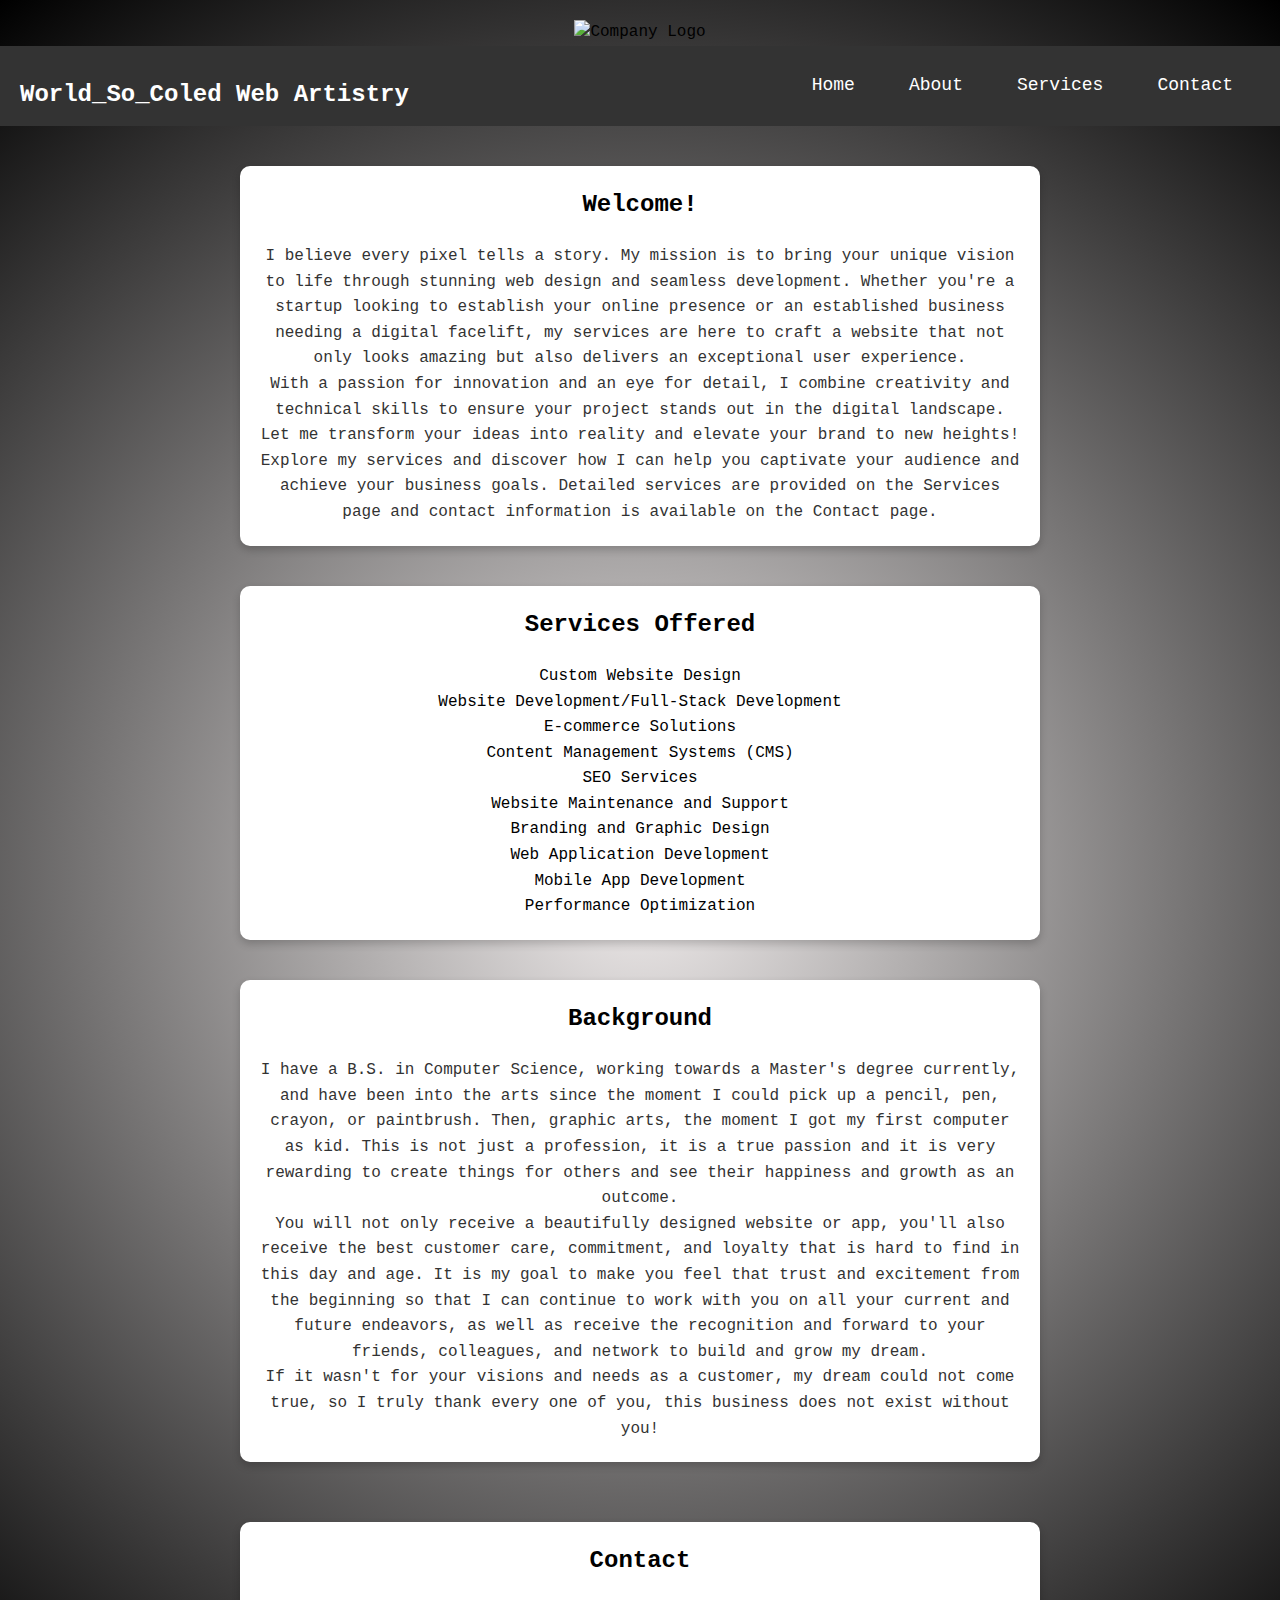
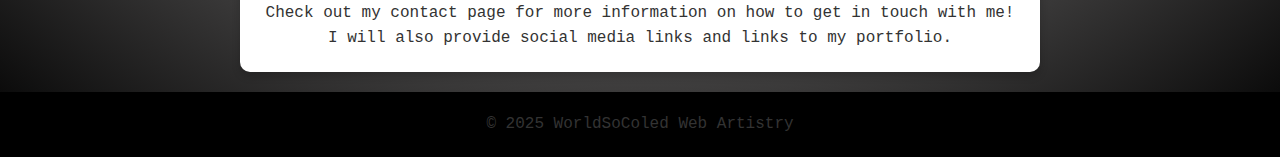
==== docs/index.html @ 5daa005d "Add files via upload" ====
<!DOCTYPE html>
<html lang="en">
<head>
    <meta charset="UTF-8">
    <meta name="viewport" content="width=device-width, initial-scale=1.0">
    <title>Business Site</title>
    <link rel="stylesheet" href="styles.css"> <!-- Link to your CSS -->
</head>

<body class="index-page">
    
<header>
    <div class="logo">
        <img src="world.png" alt="Company Logo">
    </div>
</header>

<!-- Navigation Bar -->
<nav>
    <div class="logo">World_So_Coled Web Artistry</div>

    <input type="checkbox" id="click">

    <label for="click" class="menu-btn">
        <i class="fas fa-bars"></i>
    </label>


    <ul>
        <li><a href="index.html">Home</a></li>
        <li><a href="about.html">About</a></li>
        <li><a href="services.html">Services</a></li>
        <li><a href="contact.html">Contact</a></li>
    </ul>
</nav>

<!-- Main Content Area -->
<div class="main-container">

    <div class="card" id="home">
        <h2 class="welcome">Welcome!</h2>
        
        <div class="paragraph-wrapper">
            <p>I believe every pixel tells a story. My mission is to bring your unique vision to life through stunning web design and 
                seamless development. Whether you're a startup looking to establish your online presence or an established business 
                needing a digital facelift, my services are here to craft a website that not only looks amazing but also delivers an 
                exceptional user experience.</p>
        </div>
    
        <div class="paragraph-wrapper">
            <p>With a passion for innovation and an eye for detail, I combine creativity and technical skills to ensure your project 
                stands out in the digital landscape. Let me transform your ideas into reality and elevate your brand to new heights!</p>
        </div>
    
        <div class="paragraph-wrapper">
            <p>Explore my services and discover how I can help you captivate your audience and achieve your business goals.
                Detailed services are provided on the Services page and contact information is available on the Contact page.
            </p>
        </div>
    </div>

    <div class="card" id="services">
        <h2 class="services">Services Offered</h2>
        <div class="services-container">
            <ul class="services-list">
                <li>Custom Website Design</li>
                <li>Website Development/Full-Stack Development</li>
                <li>E-commerce Solutions</li>
                <li>Content Management Systems (CMS)</li>
                <li>SEO Services</li>
                <li>Website Maintenance and Support</li>
                <li>Branding and Graphic Design</li>
                <li>Web Application Development</li>
                <li>Mobile App Development</li>
                <li>Performance Optimization</li>
            </ul>
        </div>
    </div>

    <div class="card" id="about">
        <h2 class="about">Background</h2>
        <div class="paragraph-wrapper2">
        <p>I have a B.S. in Computer Science, working towards a Master's degree currently, and have been into the arts since the 
            moment I could pick up a pencil, pen, crayon, or paintbrush. Then, graphic arts, the moment I got my first computer as kid. 
            This is not just a profession, it is a true passion and it is very rewarding to create things for others and see their happiness 
            and growth as an outcome.</p> 
        </div>

        <div class="paragraph-wrapper2">
        <p>You will not only receive a beautifully designed website or app, you'll also receive the best customer care, commitment, 
            and loyalty that is hard to find in this day and age. It is my goal to make you feel that trust and excitement from
            the beginning so that I can continue to work with you on all your current and future endeavors, as well as receive the 
            recognition and forward to your friends, colleagues, and network to build and grow my dream. </p>
        </div>

        <div class="paragraph-wrapper2">
        <p>If it wasn't for your visions and needs as a customer, my dream could not come true, so I truly thank every one of you, 
            this business does not exist without you!</p>
        </div>
    </div>
</div>

    <div class="card2" id="contact">
        <div class="paragraph-wrapper3">
            <h2 class="contact">Contact</h2>
        <p>Check out my contact page for more information on how to get in touch with me! I will also provide social media links
            and links to my portfolio.
        </p>
        </div>
    </div>

<footer class="index-footer">
    <p>&copy; 2025 WorldSoColed Web Artistry</p>
</footer>


</body>
</html>
---- docs/styles.css ----
* {
  box-sizing: border-box;
  margin: 0;
  padding: 0;
}

.index-page {
  font-family: 'Courier New', Courier, monospace;
  color: black;
  background: rgb(240, 236, 236);
  background: radial-gradient(circle, rgba(240, 236, 236, 1) 0%, rgba(0, 0, 0, 1) 100%);
}

.logo {
  text-align: center;
  margin-top: 20px; /* Adjusted for better spacing */
}

/* Navigation Bar Styles */
nav {
  display: flex;
  height: 80px;
  width: 100%;
  background: #000000;
  align-items: center;
  justify-content: space-between;
  padding: 0 50px;
  flex-wrap: wrap; /* Allow wrapping in smaller screens */
}

nav .logo {
  color: #fff; /* White text */
  font-size: 35px;
  font-weight: 600;
}

/* Navigation Menu */
nav ul {
  display: flex;
  flex-wrap: wrap; /* Allows wrapping for smaller screens */
  list-style: none; /* Removes bullet points */
}

/* List Items */
nav ul li {
  margin: 0 15px; /* Increased margin for spacing */
}

/* Links */
nav ul li a {
  color: #f2f2f2; /* Light grey text */
  text-decoration: none; /* Removes underline */
  font-size: 18px;
  font-weight: 500;
  padding: 10px 15px; /* Increased padding for better click area */
  border-radius: 5px;
  transition: all 0.3s ease; /* Smooth transition for hover effects */
}

/* Hover States */
nav ul li a:hover {
  color: #111; /* Dark text color on hover */
  background: #fff; /* White background */
}

/* Menu Button for Mobile View */
nav .menu-btn i {
  color: #fff; /* White icon */
  font-size: 22px;
  cursor: pointer; /* Changes cursor to pointer */
  display: none; /* Hidden initially */
}

/* Hides the checkbox input */
input[type="checkbox"] {
  display: none;
}

/* Media Queries */
@media (max-width: 1000px) {
  nav {
    padding: 0 40px; /* Adjusts padding for smaller screens */
  }
}

@media (max-width: 920px) {
  nav .menu-btn i {
    display: block; /* Show menu button on smaller screens */
  }

  nav ul {
    position: fixed;
    top: 80px; /* Start below the navigation bar */
    left: -100%; /* Initially hidden */
    background: #111; /* Dark background */
    height: 100vh;
    width: 100%;
    text-align: center;
    display: block;
    transition: all 0.3s ease; /* Smooth slide-in animation */
  }

  #click:checked ~ nav ul {
    left: 0; /* Menu slides in */
  }

  nav ul li {
    width: 100%; /* Full-width list items */
    margin: 15px 0; /* Spacing between menu items */
  }

  nav ul li a {
    width: 100%;
    display: block;
    padding: 10px; /* Increased padding */
  }
}

/* Card Styles */
.main-container {
  display: flex;
  flex-direction: column;
  align-items: center; /* Centering items */
  padding: 20px; /* Padding around the main content */
}

.card, .card2 {
  background-color: white; 
  border-radius: 10px; /* Rounded corners */
  box-shadow: 0 4px 8px rgba(0, 0, 0, 0.2); /* Soft shadow for depth */
  padding: 20px; /* Inner padding */
  margin: 20px 0; /* Spacing between cards */
  width: 80%; /* Width of cards */
  max-width: 800px; /* Maximum width */
  text-align: center; /* Center text within cards */
}

/* Centering Contact Card */
.card2 {
  margin: 20px auto; /* Centering the contact card */
}

.index-footer {
  text-align: center;
  padding: 20px; /* Padding for the footer */
  background-color: black; /* Dark background */
  position: relative; /* Use relative or fixed */
  bottom: 0; /* Ensure it is at the bottom */
  width: 100%;
}

/* Services List */
.services-list {
    list-style: none
}



/*contact.html page styles*/

.contact_us_green * {
    font-family: Nunito, sans-serif;
  }
  
  .contact_us_green .responsive-container-block {
    min-height: 75px;
    height: fit-content;
    width: 100%;
    display: flex;
    flex-wrap: wrap;
    justify-content: flex-start;
    margin-top: 0px;
    margin-right: auto;
    margin-bottom: 60px;
    margin-left: auto;
  }
  
  .contact_us_green input:focus {
    outline-color: initial;
    outline-style: none;
    outline-width: initial;
  }
  
  .contact_us_green textarea:focus {
    outline-color: initial;
    outline-style: none;
    outline-width: initial;
  }
  
  .contact_us_green .text-blk {
    margin-top: 0px;
    margin-right: 0px;
    margin-bottom: 0px;
    margin-left: 0px;
    line-height: 25px;
  }
  
  .contact_us_green .responsive-cell-block {
    min-height: 75px;
  }
  
  .contact_us_green .responsive-container-block.container {
    max-width: 1320px;
    margin-top: 60px;
    margin-right: auto;
    margin-bottom: 60px;
    margin-left: auto;
  }
  
  .contact_us_green .responsive-container-block.big-container {
    padding-top: 0px;
    padding-right: 50px;
    padding-bottom: 0px;
    padding-left: 50px;
  }
  
  .contact_us_green .text-blk.contactus-head {
    font-size: 40px;
    line-height: 50px;
    font-weight: 700;
    margin-top: 0px;
    margin-right: 0px;
    margin-bottom: 10px;
    margin-left: 0px;
  }
  
  .contact_us_green .text-blk.contactus-subhead {
    max-width: 385px;
    color: #939393;
    font-size: 18px;
    margin-top: 0px;
    margin-right: 0px;
    margin-bottom: 50px;
    margin-left: 0px;
  }
  
  .contact_us_green .contact-svg {
    padding-top: 0px;
    padding-right: 25px;
    padding-bottom: 0px;
    padding-left: 0px;
    width: 65px;
    height: 40px;
  }
  
  .contact_us_green .social-media-links {
    margin-top: 80px;
    margin-right: auto;
    margin-bottom: 0px;
    margin-left: auto;
    width: 250px;
    display: flex;
    justify-content: space-evenly;
  }
  
  .contact_us_green .social-svg {
    width: 35px;
    height: 35px;
  }
  
  .contact_us_green .text-box {
    display: flex;
    margin-top: 0px;
    margin-right: 0px;
    margin-bottom: 50px;
    margin-left: 0px;
  }
  
  .contact_us_green .contact-text {
    color: #939393;
  }
  
  .contact_us_green .input {
    height: 50px;
    width: 90%;
    border-top-width: 2.5px;
    border-right-width: 2.5px;
    border-bottom-width: 2.5px;
    border-left-width: 2.5px;
    border-top-style: solid;
    border-right-style: solid;
    border-bottom-style: solid;
    border-left-style: solid;
    border-top-color: #a2a2a2;
    border-right-color: #a2a2a2;
    border-bottom-color: #a2a2a2;
    border-left-color: #a2a2a2;
    border-image-source: initial;
    border-image-slice: initial;
    border-image-width: initial;
    border-image-outset: initial;
    border-image-repeat: initial;
    border-top-left-radius: 5px;
    border-top-right-radius: 5px;
    border-bottom-right-radius: 5px;
    border-bottom-left-radius: 5px;
    font-size: 16px;
    padding-top: 5px;
    padding-right: 15px;
    padding-bottom: 5px;
    padding-left: 15px;
  }
  
  .contact_us_green .textinput {
    height: 200px;
    width: 95%;
    border-top-width: 2px;
    border-right-width: 2px;
    border-bottom-width: 2px;
    border-left-width: 2px;
    border-top-style: solid;
    border-right-style: solid;
    border-bottom-style: solid;
    border-left-style: solid;
    border-top-color: #a2a2a2;
    border-right-color: #a2a2a2;
    border-bottom-color: #a2a2a2;
    border-left-color: #a2a2a2;
    border-image-source: initial;
    border-image-slice: initial;
    border-image-width: initial;
    border-image-outset: initial;
    border-image-repeat: initial;
    border-top-left-radius: 5px;
    border-top-right-radius: 5px;
    border-bottom-right-radius: 5px;
    border-bottom-left-radius: 5px;
    font-size: 16px;
    padding-top: 20px;
    padding-right: 30px;
    padding-bottom: 20px;
    padding-left: 20px;
  }
  
  .contact_us_green .submit-btn {
    min-width: 290px;
    height: 60px;
    background-color: rgb(167,245,250);
    background-image: linear-gradient(90deg, rgba(167,245,250,1) 26%, rgba(221,174,250,1) 62%);
    font-size: 18px;
    font-weight: 700;
    color: white;
    border-top-width: 2px;
    border-right-width: 2px;
    border-bottom-width: 2px;
    border-left-width: 2px;
    border-top-style: none;
    border-right-style: none;
    border-bottom-style: none;
    border-left-style: none;
    border-top-color: #767676;
    border-right-color: #767676;
    border-bottom-color: #767676;
    border-left-color: #767676;
    border-image-source: initial;
    border-image-slice: initial;
    border-image-width: initial;
    border-image-outset: initial;
    border-image-repeat: initial;
    border-top-left-radius: 5px;
    border-top-right-radius: 5px;
    border-bottom-right-radius: 5px;
    border-bottom-left-radius: 5px;
    margin-top: 0px;
    margin-right: auto;
    margin-bottom: 0px;
    margin-left: auto;
    cursor: pointer;
  }
  
  .contact_us_green .btn-wrapper {
    display: flex;
    justify-content: center;
  }
  
  .contact_us_green .text-blk.input-title {
    font-size: 18px;
    font-weight: 600;
    line-height: 28px;
    margin-top: 0px;
    margin-right: 0px;
    margin-bottom: 15px;
    margin-left: 0px;
  }
  
  .contact_us_green .responsive-cell-block.wk-ipadp-6.wk-tab-12.wk-mobile-12.wk-desk-6 {
    margin-top: 0px;
    margin-right: 0px;
    margin-bottom: 30px;
    margin-left: 0px;
  }
  
  .contact_us_green .responsive-cell-block.wk-tab-12.wk-mobile-12.wk-desk-5.wk-ipadp-10 {
    padding-top: 0px;
    padding-right: 0px;
    padding-bottom: 0px;
    padding-left: 60px;
    display: flex;
    flex-direction: column;
    align-items: center;
  }
  
  .contact_us_green .head-text-box {
    display: none;
  }
  
  .contact_us_green .line {
    border-right-width: 1.8px;
    border-right-style: solid;
    border-right-color: #a2a2a2;
  }
  
  .contact_us_green .responsive-cell-block.wk-tab-12.wk-mobile-12.wk-desk-7.wk-ipadp-10.line {
    padding-top: 0px;
    padding-right: 20px;
    padding-bottom: 0px;
    padding-left: 0px;
  }
  
  /*Responsive design style for contact.html*/
  
  @media (max-width: 1024px) {
    .contact_us_green .responsive-container-block.container {
      justify-content: center;
    }
  
    .contact_us_green .text-blk.contactus-subhead {
      max-width: 90%;
    }
  
    .contact_us_green .head-text-box {
      display: block;
    }
  
    .contact_us_green .responsive-cell-block.wk-tab-12.wk-mobile-12.wk-desk-7.wk-ipadp-10.line {
      padding-top: 0px;
      padding-right: 20px;
      padding-bottom: 60px;
      padding-left: 0px;
    }
  
    .contact_us_green .line {
      border-right-width: initial;
      border-right-style: none;
      border-right-color: initial;
      border-bottom-width: 1.8px;
      border-bottom-style: solid;
      border-bottom-color: #a2a2a2;
    }
  
    .contact_us_green .responsive-cell-block.wk-tab-12.wk-mobile-12.wk-desk-5.wk-ipadp-10 {
      margin-top: 60px;
      margin-right: 0px;
      margin-bottom: 0px;
      margin-left: 0px;
    }
  
    .contact_us_green .workik-contact-bigbox {
      display: flex;
    }
  
    .contact_us_green .responsive-cell-block.wk-tab-12.wk-mobile-12.wk-desk-5.wk-ipadp-10 {
      padding-top: 0px;
      padding-right: 0px;
      padding-bottom: 0px;
      padding-left: 0px;
    }
  }
  
  @media (max-width: 768px) {
    .contact_us_green .text-content {
      display: none;
    }
  
    .contact_us_green .input {
      width: 100%;
    }
  
    .contact_us_green .textinput {
      width: 100%;
    }
  
    .contact_us_green .text-blk.contactus-head {
      font-size: 30px;
    }
  }
  
  @media (max-width: 500px) {
    .contact_us_green .responsive-container-block.big-container {
      padding-top: 0px;
      padding-right: 20px;
      padding-bottom: 0px;
      padding-left: 20px;
    }
  
    .contact_us_green .workik-contact-bigbox {
      display: block;
    }
  
    .contact_us_green .text-blk.input-title {
      font-size: 16px;
    }
  
    .contact_us_green .text-blk.contactus-head {
      font-size: 26px;
    }
  
    .contact_us_green .text-blk.contactus-subhead {
      font-size: 16px;
      line-height: 23px;
    }
  
    .contact_us_green .input {
      height: 45px;
    }
  
    .contact_us_green .responsive-cell-block.wk-ipadp-6.wk-tab-12.wk-mobile-12.wk-desk-6 {
      margin: 0 0 25px 0;
    }
  }

  @import url('https://fonts.googleapis.com/css2?family=Nunito:wght@200;300;400;600;700;800&amp;display=swap');

*,
*:before,
*:after {
  -moz-box-sizing: border-box;
  -webkit-box-sizing: border-box;
  box-sizing: border-box;
}

body {
  margin: 0;
}

.wk-desk-1 {
  width: 8.333333%;
}

.wk-desk-2 {
  width: 16.666667%;
}

.wk-desk-3 {
  width: 25%;
}

.wk-desk-4 {
  width: 33.333333%;
}

.wk-desk-5 {
  width: 41.666667%;
}

.wk-desk-6 {
  width: 50%;
}

.wk-desk-7 {
  width: 58.333333%;
}

.wk-desk-8 {
  width: 66.666667%;
}

.wk-desk-9 {
  width: 75%;
}

.wk-desk-10 {
  width: 83.333333%;
}

.wk-desk-11 {
  width: 91.666667%;
}

.wk-desk-12 {
  width: 100%;
}

@media (max-width: 1024px) {
  .wk-ipadp-1 {
    width: 8.333333%;
  }

  .wk-ipadp-2 {
    width: 16.666667%;
  }

  .wk-ipadp-3 {
    width: 25%;
  }

  .wk-ipadp-4 {
    width: 33.333333%;
  }

  .wk-ipadp-5 {
    width: 41.666667%;
  }

  .wk-ipadp-6 {
    width: 50%;
  }

  .wk-ipadp-7 {
    width: 58.333333%;
  }

  .wk-ipadp-8 {
    width: 66.666667%;
  }

  .wk-ipadp-9 {
    width: 75%;
  }

  .wk-ipadp-10 {
    width: 83.333333%;
  }

  .wk-ipadp-11 {
    width: 91.666667%;
  }

  .wk-ipadp-12 {
    width: 100%;
  }
}

@media (max-width: 768px) {
  .wk-tab-1 {
    width: 8.333333%;
  }

  .wk-tab-2 {
    width: 16.666667%;
  }

  .wk-tab-3 {
    width: 25%;
  }

  .wk-tab-4 {
    width: 33.333333%;
  }

  .wk-tab-5 {
    width: 41.666667%;
  }

  .wk-tab-6 {
    width: 50%;
  }

  .wk-tab-7 {
    width: 58.333333%;
  }

  .wk-tab-8 {
    width: 66.666667%;
  }

  .wk-tab-9 {
    width: 75%;
  }

  .wk-tab-10 {
    width: 83.333333%;
  }

  .wk-tab-11 {
    width: 91.666667%;
  }

  .wk-tab-12 {
    width: 100%;
  }
}

@media (max-width: 500px) {
  .wk-mobile-1 {
    width: 8.333333%;
  }

  .wk-mobile-2 {
    width: 16.666667%;
  }

  .wk-mobile-3 {
    width: 25%;
  }

  .wk-mobile-4 {
    width: 33.333333%;
  }

  .wk-mobile-5 {
    width: 41.666667%;
  }

  .wk-mobile-6 {
    width: 50%;
  }

  .wk-mobile-7 {
    width: 58.333333%;
  }

  .wk-mobile-8 {
    width: 66.666667%;
  }

  .wk-mobile-9 {
    width: 75%;
  }

  .wk-mobile-10 {
    width: 83.333333%;
  }

  .wk-mobile-11 {
    width: 91.666667%;
  }

  .wk-mobile-12 {
    width: 100%;
  }
}

/*about.html styles */

.aboutdev-page {
  font-family: 'Roboto', sans-serif;
  margin: 0;
  padding: 20px;
  background: white;
}


.nh-block-group {
  max-width: 1200px; /* Constrain the width of the group */
  margin: 0 auto; /* Center the group */
}

.nh-block-columns {
  padding-top: 10%;
  padding-bottom:0;
  display: flex;
  flex-wrap: wrap;
  justify-content: space-between; /* Space between columns */
}

.nh-block-column {
  padding: 20px;
  box-sizing: border-box; /* Ensure padding doesn't affect width */
}

.nh-block-image img {
  width: 100%; /* Responsive image */
  height: auto; /* Maintain aspect ratio */
}

h1 {
  margin: 0; /* Remove default margin */
}


p {
  line-height: 1.6; /* Better readability */
  color: #333; /* Darker text for contrast */
}

.aboutfooter {
  text-align: center;
  color: black;
  font-weight: bolder;
}


@media (max-width: 768px) {
  .nh-block-columns {
      flex-direction: column; /* Stack columns on smaller screens */
  }

  .nh-block-column {
      flex-basis: 100%; /* Full width on mobile */
  }
}

/*styles for Services.html*/

* {
  box-sizing: border-box;
  margin: 0;
  padding: 0;
}

.services-page, body {
  font-family: 'Arial', sans-serif;
  line-height: 1.6;
  background: black;
}

.services-page {
  background-color: #f4f4f4; /* Light background color */
}

nav {
  display: flex;
  justify-content: space-between;
  align-items: center;
  background: #333; /* Dark background */
  padding: 10px 20px; /* Padding for nav */
}

nav .logo {
  color: white; /* White text */
  font-size: 24px; /* Increased font size */
}

nav ul {
  list-style: none; /* Remove bullet points */
  display: flex; /* Horizontal layout */
}

nav ul li {
  margin: 0 15px; /* Spacing between nav items */
}

nav ul li a {
  color: white; /* White text */
  text-decoration: none; /* No underline */
  padding: 8px 12px; /* Padding for links */
}

nav ul li a:hover {
  background: #555; /* Dark grey on hover */
  border-radius: 4px; /* Rounded corners on hover */
}

/* Header Styles */
.header-container {
  text-align: center; /* Center header content */
  padding: 20px; /* Space around the header */
}

.services-logo img {
  background: black;
  max-width: 200px; /* Limit logo size */
  height: auto; /* Maintain aspect ratio */
}

/* Main Content Styles */
.services-page2 {
  padding: 20px; /* Padding for main content */
}

.services-section {
  background: white; /* White background for service section */
  border-radius: 8px; /* Rounded corners */
  box-shadow: 0 2px 5px rgba(0, 0, 0, 0.1); /* Soft shadow */
  padding: 20px; /* Padding for service section */
  margin: 20px auto; /* Centering section with margin */
  max-width: 800px; /* Limit max width */
}

h2 {
  text-align: center; /* Center heading */
  color: black; /* Dark text for contrast */
  margin-bottom: 20px; /* Margin below heading */
}

.services-list2 {
  list-style: none; /* Remove bullet points */
}

.service-title {
  font-size: 18px; /* Size for service titles */
  color: #007BFF; /* Primary color for titles */
}

.subpoints {
  margin: 10px 0; /* Spacing around subpoints */
}

/* Footer Styles */
.footer {
  background: black; /* Dark footer background */
  color: white; /* White text for footer */
  text-align: center; /* Center footer text */
  padding: 20px; /* Padding for footer */
  position: relative;
  bottom: 0;
  width: 100%;
}

.footer nav {
  margin-top: 10px; /* Space above footer nav */
}

.footer ul {
  list-style: none; /* Remove bullet points */
  display: flex; /* Horizontal layout */
  justify-content: center; /* Center footer nav */
}

.footer li {
  margin: 0 10px; /* Spacing between items */
}

.footer a {
  color: white; /* White text */
  text-decoration: none; /* No underline */
}

.footer a:hover {
  text-decoration: underline; /* Underline on hover */
}

/* Media Queries for Responsiveness */
@media (max-width: 768px) {
  nav {
      flex-direction: column; /* Change to vertical stack on small screens */
      align-items: flex-start; /* Align to left */
  }

  nav ul {
      flex-direction: column; /* Stack menu items vertically */
  }

  .services-logo img {
      max-width: 100px; /* Smaller logo on small screens */
  }

  .services-section {
      padding: 15px; /* Less padding on small screens */
  }
}

@media (max-width: 480px) {
  nav {
      padding: 10px; /* Less padding for very small screens */
  }

  h2 {
      font-size: 24px; /* Adjust heading size */
  }

  .service-title {
      font-size: 16px; /* Smaller title size */
  }
}
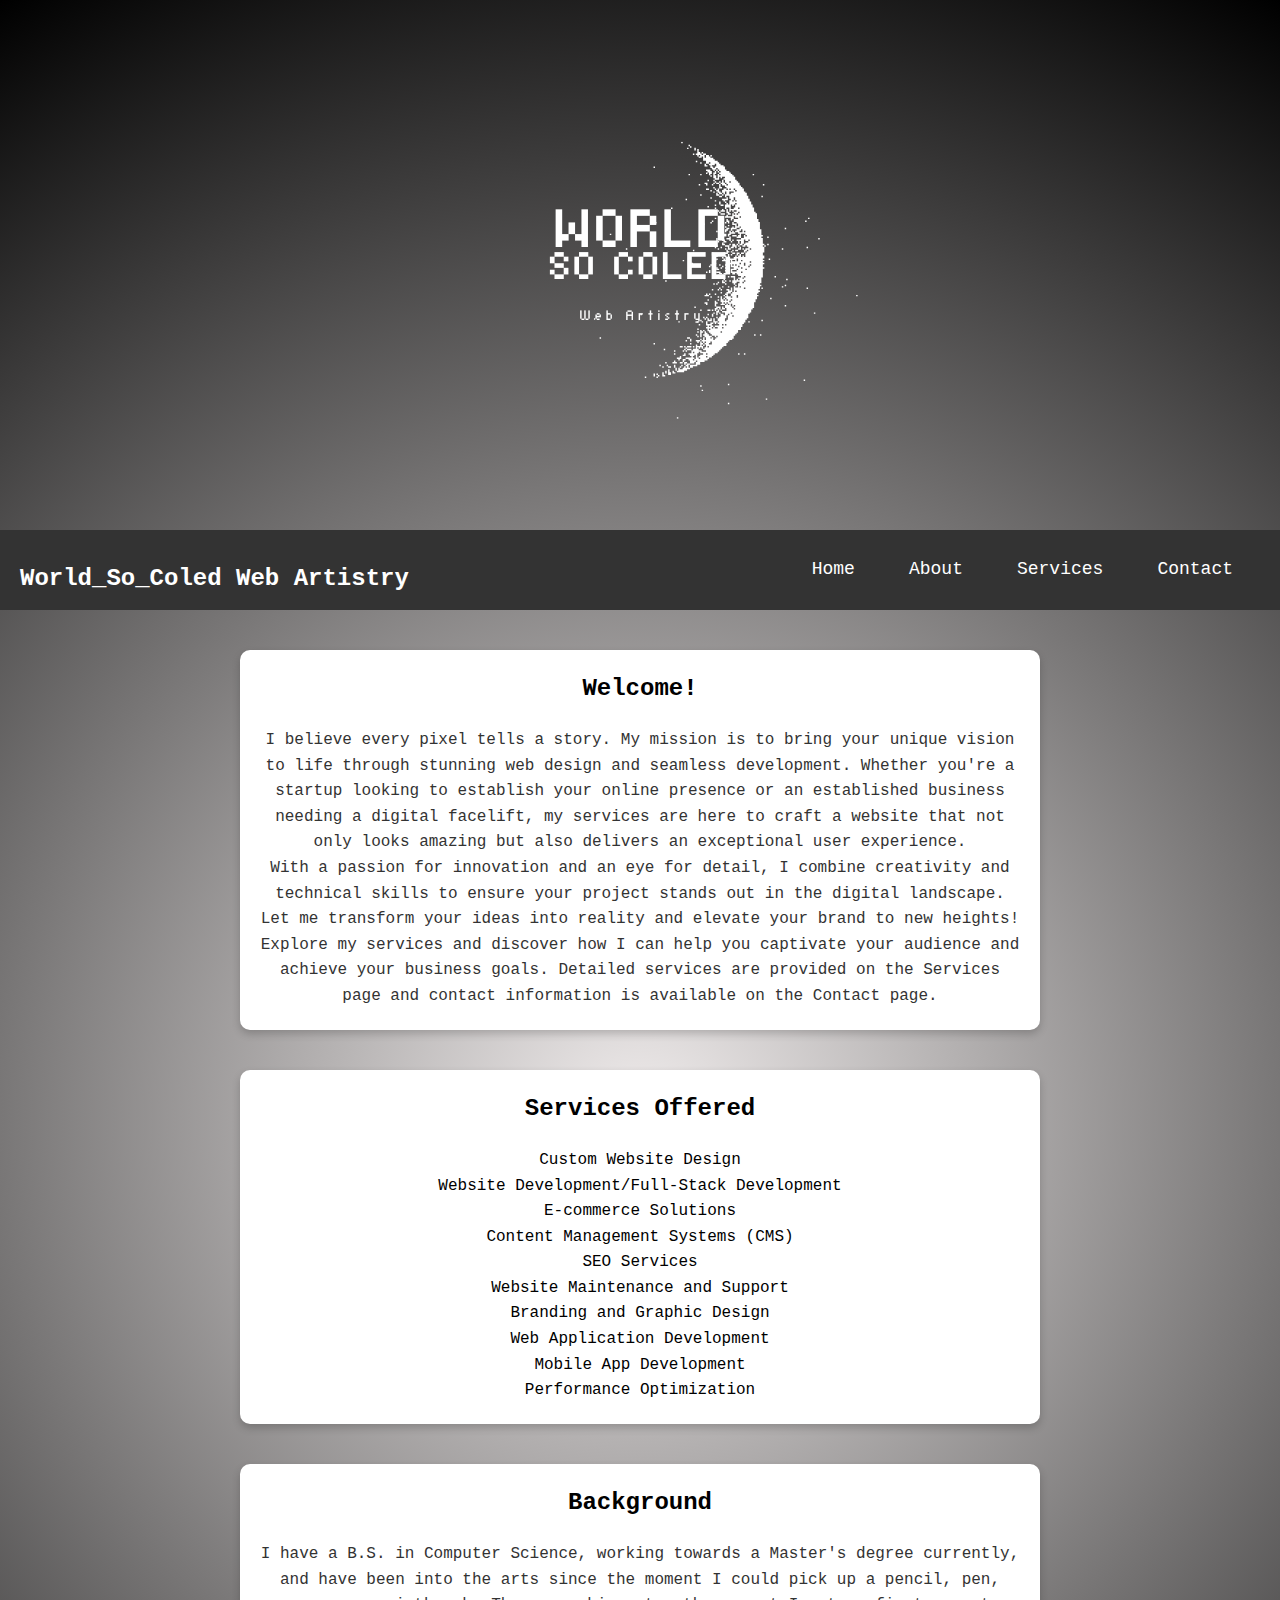
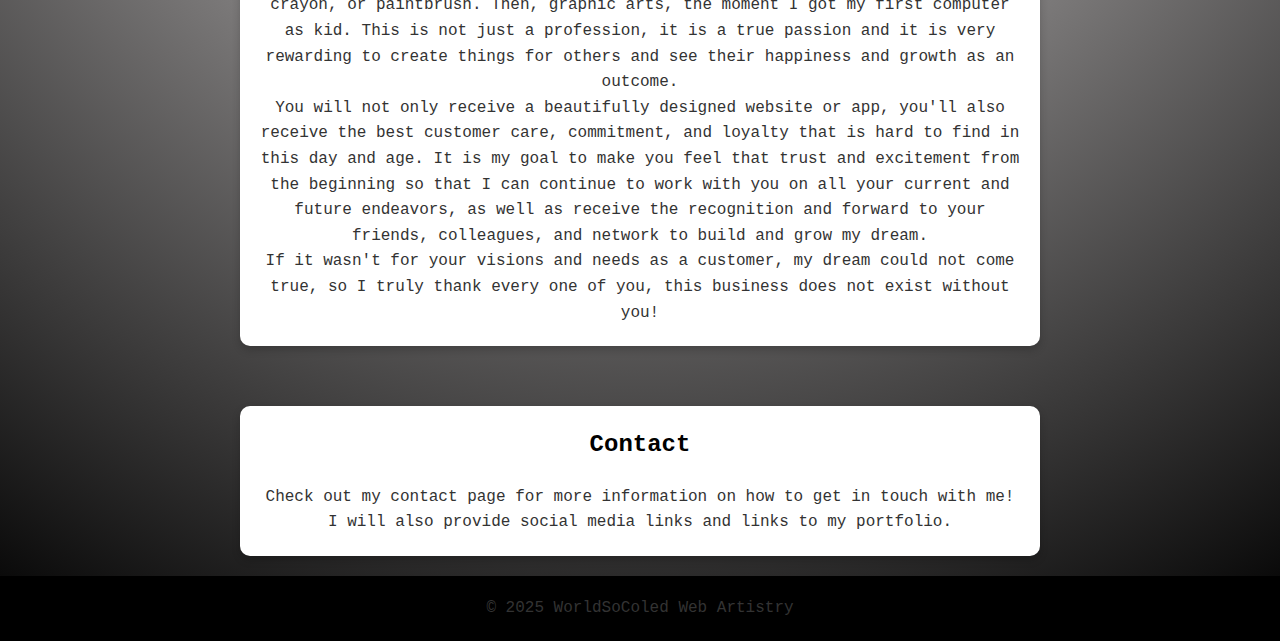
==== commit 5647da47: "Update index.html" ====
--- a/docs/index.html
+++ b/docs/index.html
@@ -11,7 +11,7 @@
     
 <header>
     <div class="logo">
-        <img src="world.png" alt="Company Logo">
+        <img src="WORLD.png" alt="Company Logo">
     </div>
 </header>
 
@@ -115,4 +115,4 @@
 
 
 </body>
-</html>+</html>
